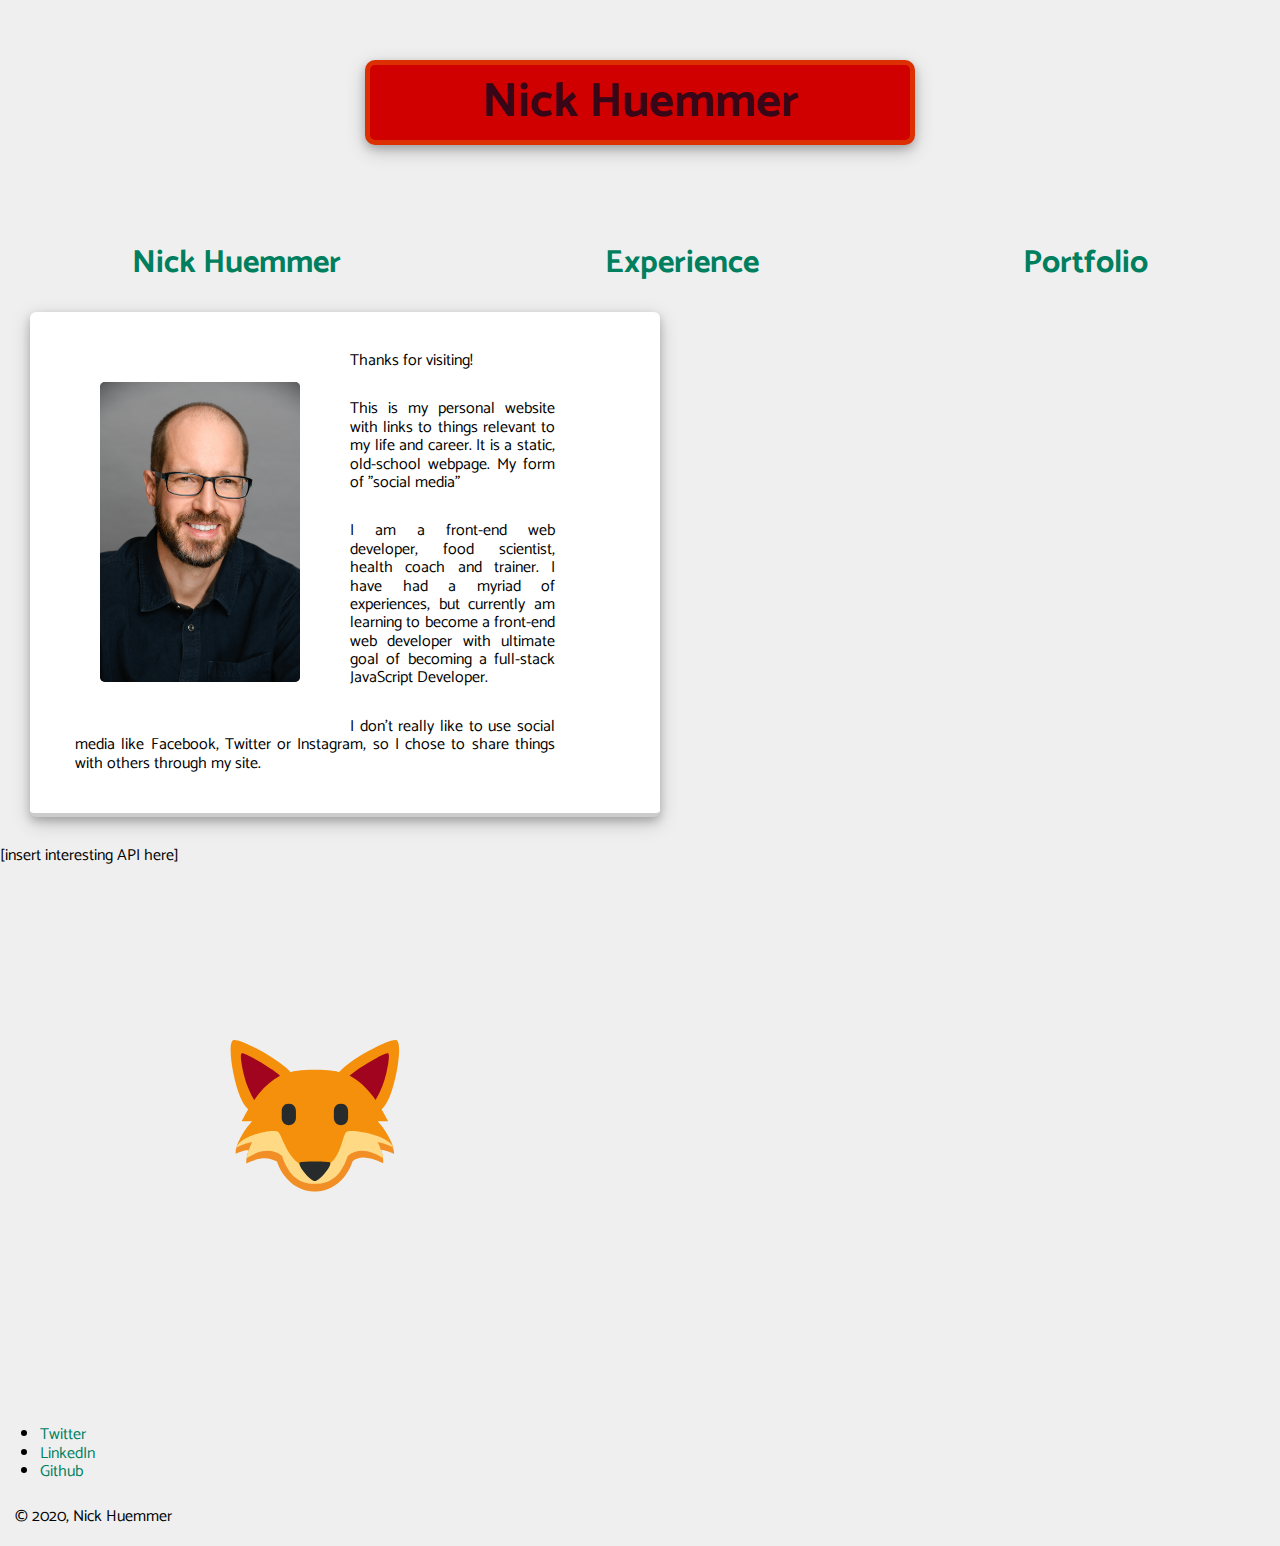
==== index.html @ ef483689 "first commit" ====
<!DOCTYPE html>
<html lang="en">
<head>
    <meta charset="UTF-8">
    <meta name="viewport" content="width=device-width, initial-scale=1.0">
    <link rel="stylesheet" href="css/normalize.css">
    <link rel="stylesheet" href="css/style.css">
    <link href="https://fonts.googleapis.com/css2?family=Catamaran:wght@500&display=swap" rel="stylesheet">
    <title>Nick Huemmer</title>
</head>
<body>

<header>
    <h1 class="name-title">Nick Huemmer</h1> 

    <nav class="main-nav">
        <ul class="nav">
        <li><a href="index.html">Nick Huemmer</a></li>
        <li><a href="experience.html">Experience</a></li>
        <li><a href="portfolio.html">Portfolio</a></li>
        </ul>
    </nav>
</header>


<div class="grid-container">
  
<main>
    <article class="card-intro">
        <img class="profile-image" src="img/lo-.jpg" alt="Photo of Nick">
        
            <div class="intro-text">
                <p>Thanks for visiting!</p>

                <p>This is my personal website with links to things relevant to my life and career.  It is a static, old-school webpage.  My form of "social media"</p>

                <p>I am a front-end web developer, food scientist, health coach and trainer. I have had a myriad of experiences,
                    but currently am learning to become a front-end web developer with ultimate goal of becoming a full-stack JavaScript Developer.</p>

                <p>I don't really like to use social media like Facebook, Twitter or Instagram, so I chose to share things with others through my site.</p>
            </div>     
    </article>

    <div class="aside">
        [insert interesting API here]
    </div>

    <div class="foxy">
            <?xml version="1.0" encoding="UTF-8"?>
                <svg class="foxy" xmlns="http://www.w3.org/2000/svg" xmlns:xlink="http://www.w3.org/1999/xlink" width="375pt" height="374.999991pt" viewBox="0 0 375 374.999991" version="1.2">
                    <defs>
                    <clipPath id="clip1">
                    <path d="M 12 232 L 363 232 L 363 356.644531 L 12 356.644531 Z M 12 232 "/>
                    </clipPath>
                    </defs>
                    <g id="surface1">
                    <path style=" stroke:none;fill-rule:nonzero;fill:rgb(95.689392%,56.469727%,4.708862%);fill-opacity:1;" d="M 139.574219 103.25 C 146.460938 130.890625 141.417969 154.351562 113.8125 161.234375 C 86.183594 168.113281 48.8125 213.117188 21.90625 146.171875 C 6.304688 107.386719 -7.320312 26.082031 8.167969 22.21875 C 23.65625 18.363281 132.699219 75.613281 139.574219 103.25 Z M 139.574219 103.25 "/>
                    <path style=" stroke:none;fill-rule:nonzero;fill:rgb(62.748718%,1.568604%,11.759949%);fill-opacity:1;" d="M 118.707031 109.042969 C 128.753906 125.152344 99.546875 156.8125 83.460938 166.878906 C 67.367188 176.941406 53.125 161.097656 37.269531 120.648438 C 30.339844 102.957031 19.835938 54.976562 25.726562 51.292969 C 31.609375 47.617188 108.652344 92.933594 118.707031 109.042969 Z M 118.707031 109.042969 "/>
                    <path style=" stroke:none;fill-rule:nonzero;fill:rgb(95.689392%,56.469727%,4.708862%);fill-opacity:1;" d="M 235.078125 103.25 C 228.203125 130.890625 233.226562 154.351562 260.855469 161.234375 C 288.484375 168.113281 325.84375 213.117188 352.757812 146.171875 C 368.351562 107.386719 381.976562 26.082031 366.488281 22.21875 C 351 18.363281 241.964844 75.613281 235.078125 103.25 Z M 235.078125 103.25 "/>
                    <path style=" stroke:none;fill-rule:nonzero;fill:rgb(62.748718%,1.568604%,11.759949%);fill-opacity:1;" d="M 255.957031 109.042969 C 245.910156 125.152344 275.117188 156.8125 291.203125 166.878906 C 307.289062 176.941406 321.53125 161.097656 337.386719 120.648438 C 344.3125 102.96875 354.820312 54.988281 348.9375 51.300781 C 343.046875 47.617188 266.015625 92.933594 255.957031 109.042969 Z M 255.957031 109.042969 "/>
                    <path style=" stroke:none;fill-rule:nonzero;fill:rgb(95.689392%,56.469727%,4.708862%);fill-opacity:1;" d="M 187.402344 97.523438 C 118.101562 74.40625 67.355469 118.195312 25.726562 201.554688 L 48.824219 201.554688 C 48.824219 201.554688 25.726562 224.660156 14.171875 259.339844 C 37.269531 247.777344 48.824219 247.777344 48.824219 247.777344 C 48.824219 247.777344 37.269531 270.902344 37.269531 282.464844 C 71.917969 259.339844 106.558594 259.339844 129.65625 294.015625 C 152.75 328.695312 187.402344 294.015625 187.402344 247.785156 Z M 187.402344 97.523438 "/>
                    <path style=" stroke:none;fill-rule:nonzero;fill:rgb(95.689392%,56.469727%,4.708862%);fill-opacity:1;" d="M 187.402344 97.523438 C 256.691406 74.40625 307.445312 118.195312 349.066406 201.546875 L 325.980469 201.546875 C 325.980469 201.546875 349.066406 224.652344 360.609375 259.328125 C 337.523438 247.765625 325.980469 247.765625 325.980469 247.765625 C 325.980469 247.765625 337.523438 270.890625 337.523438 282.453125 C 302.871094 259.328125 268.234375 259.328125 245.136719 294.007812 C 222.03125 328.683594 187.390625 294.007812 187.390625 247.777344 Z M 187.402344 97.523438 "/>
                    <path style=" stroke:none;fill-rule:nonzero;fill:rgb(95.689392%,56.469727%,4.708862%);fill-opacity:1;" d="M 187.402344 87.414062 L 187.371094 87.414062 C 68.757812 87.425781 86.851562 133.175781 99.566406 209.242188 C 112.273438 285.34375 127.300781 339.335938 187.402344 339.335938 C 247.480469 339.335938 262.488281 285.34375 275.214844 209.242188 C 287.90625 133.164062 305.992188 87.425781 187.402344 87.414062 Z M 187.402344 87.414062 "/>
                    <g clip-path="url(#clip1)" clip-rule="nonzero">
                    <path style=" stroke:none;fill-rule:nonzero;fill:rgb(94.509888%,56.079102%,14.898682%);fill-opacity:1;" d="M 362.25 273.34375 C 361.371094 213.558594 264.914062 234.117188 256.691406 242.214844 C 245.136719 253.566406 245.09375 322.914062 187.378906 322.914062 C 129.65625 322.914062 118.101562 253.566406 106.558594 242.214844 C 98.324219 234.117188 9.925781 227.519531 12.101562 273.34375 C 35.199219 261.78125 48.8125 265.132812 48.8125 265.132812 C 48.8125 265.132812 33.898438 273.78125 36.085938 294.289062 C 69.660156 279.019531 85.355469 281.199219 103.671875 290.363281 C 116.363281 328.308594 147.6875 356.691406 187.402344 356.691406 C 227.09375 356.691406 258 327.429688 270.683594 289.492188 C 285.941406 276.402344 309.484375 280.328125 337.824219 293.847656 C 340.882812 274.652344 325.980469 265.132812 325.980469 265.132812 C 325.980469 265.132812 339.164062 261.78125 362.25 273.34375 Z M 362.25 273.34375 "/>
                    </g>
                    <path style=" stroke:none;fill-rule:nonzero;fill:rgb(100%,85.099792%,51.368713%);fill-opacity:1;" d="M 360.617188 259.328125 C 351.15625 230.863281 264.914062 216.765625 256.691406 224.859375 C 245.136719 236.214844 245.09375 305.558594 187.378906 305.558594 C 129.65625 305.558594 118.101562 236.214844 106.558594 224.859375 C 98.324219 216.765625 23.65625 230.863281 14.171875 259.328125 C 37.269531 247.765625 48.824219 247.765625 48.824219 247.765625 C 48.824219 247.765625 37.269531 270.890625 37.269531 282.453125 C 65.210938 263.8125 93.140625 260.230469 115.015625 277.71875 C 127.707031 315.664062 147.6875 339.335938 187.402344 339.335938 C 227.09375 339.335938 247.050781 315.675781 259.734375 277.742188 C 281.628906 260.21875 309.582031 263.8125 337.53125 282.453125 C 337.53125 270.890625 325.988281 247.765625 325.988281 247.765625 C 325.988281 247.765625 337.53125 247.777344 360.617188 259.328125 Z M 360.617188 259.328125 "/>
                    <path style=" stroke:none;fill-rule:nonzero;fill:rgb(15.289307%,16.859436%,16.859436%);fill-opacity:1;" d="M 114.136719 178.640625 C 114.136719 178.640625 114.136719 162.929688 129.832031 162.929688 C 145.53125 162.929688 145.53125 178.640625 145.53125 178.640625 L 145.53125 194.351562 C 145.53125 194.351562 145.53125 210.0625 129.832031 210.0625 C 114.136719 210.0625 114.136719 194.351562 114.136719 194.351562 Z M 229.25 178.640625 C 229.25 178.640625 229.25 162.929688 244.949219 162.929688 C 260.644531 162.929688 260.644531 178.640625 260.644531 178.640625 L 260.644531 194.351562 C 260.644531 194.351562 260.644531 210.0625 244.949219 210.0625 C 229.25 210.0625 229.25 194.351562 229.25 194.351562 Z M 155.355469 291.839844 C 144.671875 294.015625 176.714844 333.398438 187.402344 333.398438 C 198.074219 333.398438 230.121094 294.015625 219.445312 291.839844 C 208.761719 289.660156 166.042969 289.660156 155.355469 291.839844 Z M 155.355469 291.839844 "/>
                    </g>
                </svg>
    </div>
    
</main>
        <footer>
            <ul>
            <li><a href="https://twitter.com/NickHuemmer" target="blank" class="social twitter">Twitter</a></li>
            <li><a href="https://www.linkedin.com/in/nickjhuemmer/" class="social linkedin">LinkedIn</a></li>
            <li><a href="https://github.com/ElDuke717" class="social github">Github</a></li>
            </ul>
            <p class="copyright">&copy; 2020, Nick Huemmer</p>
        </footer>
</div>
</body>

</html>
---- css/style.css ----
* {
    box-sizing: border-box;
}

:root {

}

body {
    margin: 0;
    padding: 0;
    font-family:'Catamaran', sans-serif; 
    background-color:  #efefef;
}

.name-title {
    font-size: xxx-large;
    color: #370617;
    display: flexbox;
    margin: auto;
    padding: 10px;
    background-color: #D00000;
    border:5px solid #dc2f02;
    width: 550px;
    text-align: center;
    border-radius: 10px;
    vertical-align: middle;
    margin-bottom: 100px;
    box-shadow: 0 4px 8px 0 rgba(0, 0, 0, 0.2), 0 6px 20px 0 rgba(0, 0, 0, 0.19);
}

.date {
  margin: auto;
}


h1 {
    margin: 10px;
    padding: 5px;
    /* font-size: xx-large; */
}

a {
    text-decoration: none;
    color: #007F5F;
  }
  a:hover {
    color: #AACC00;
    transition: 0.5s ease-in
  }

  p {
    text-align: justify;
    width: 500px;
    padding: 10px;
    margin: 10px 5px 10px 5px;
}


svg {
    width: 33.32%;
    padding: 20px;
    margin: auto;
  }

header {
    text-align: center;
    background-size: cover;
    overflow: hidden;
    padding-top: 60px;
}
.nav {
    display: flex;
    justify-content: space-around;
    font-weight: 700;
    list-style-type: none;
    margin: 0 auto;
    padding: 0;
    font-size: 2em;
    text-decoration: none;
  }

.profile-image {
  margin: 50px;
  width: 200px;
  height: 300px;
  border-radius: 5px;
  border: 10px; 
  float: left;
  box-shadow: inset 0 0 10px #000000;
  border: 5px; 
  
}

.profile-image:hover {
    transition: rotate(2deg);
}

.card-intro {
    margin: 30px;
    padding: 20px;
    min-width: 100%;
    text-align: center;
    background: #fff;
    border-bottom: 4px solid #ccc;
    border-radius: 6px;
    /* float: left; */
    box-shadow: 0 4px 8px 0 rgba(0, 0, 0, 0.2), 0 6px 20px 0 rgba(0, 0, 0, 0.19);
  }

  .intro-text {
    margin: 10px;
  }

  .card-skills {
    margin: 30px;
    padding: 20px 40px 40px;
    max-width: 800px;
    text-align: center;
    background: #fff;
    border-bottom: 4px solid #ccc;
    border-radius: 6px;
    float: right;
    box-shadow: 0 4px 8px 0 rgba(0, 0, 0, 0.2), 0 6px 20px 0 rgba(0, 0, 0, 0.19);
  }


  ul.skills {
    padding: 0;
    text-align: center;
  }
  
  .skills li {
    border-radius: 6px;
    display: inline-block;
    background: #ff9904;
    color: white;
    padding: 5px 10px;
    margin: 2px;
  }
  
  .skills li:nth-child(odd) {
    background: #0399ff;
  }

  .foxy {
    display: flex
  }

/* =================================
 Grid Layout
==================================== */
/* Styling starts at 320px and each media query builds from here. */

.grid-container {
  display: grid;
  grid-template-columns: repeat(1, 315px);
  grid-template-rows: repeat(autofit, minmax(160px, 1fr));
  gap: 15px;
  justify-content: center;
  margin: auto;
  
}
  /* =================================
Media Queries
==================================== */

/* Builds off grid parameters set for 320px */

header {
  grid-area: header;
}
.card-intro {
  grid-area: card-intro;
}
.aside {
  grid-area: aside;
}
footer {
  grid-area: footer;
}

@media (min-width: 768px) {
.grid-container {
  height: 100vh;
  display: grid;
  grid-template-columns: 1fr 1fr 1fr;
  grid-template-rows: 1fr 1fr 1fr 1fr;
  gap: 15px 15px;
  grid-template-areas:
    "header header header"
    "card-intro card-intro aside"
    "card-intro card-intro aside"
    "footer footer footer";
} 

@media (min-width: 1024px) {
  .grid-container {
    height: 100vh;
    display: grid;
    grid-template-columns: 1fr 1fr 1fr;
    grid-template-rows: 1fr 1fr 1fr 1fr;
    gap: 15px 15px;
    grid-template-areas:
      "header header header"
      "card-intro card-intro aside"
      "card-intro card-intro aside"
      "footer footer footer";
  } 

} 
}
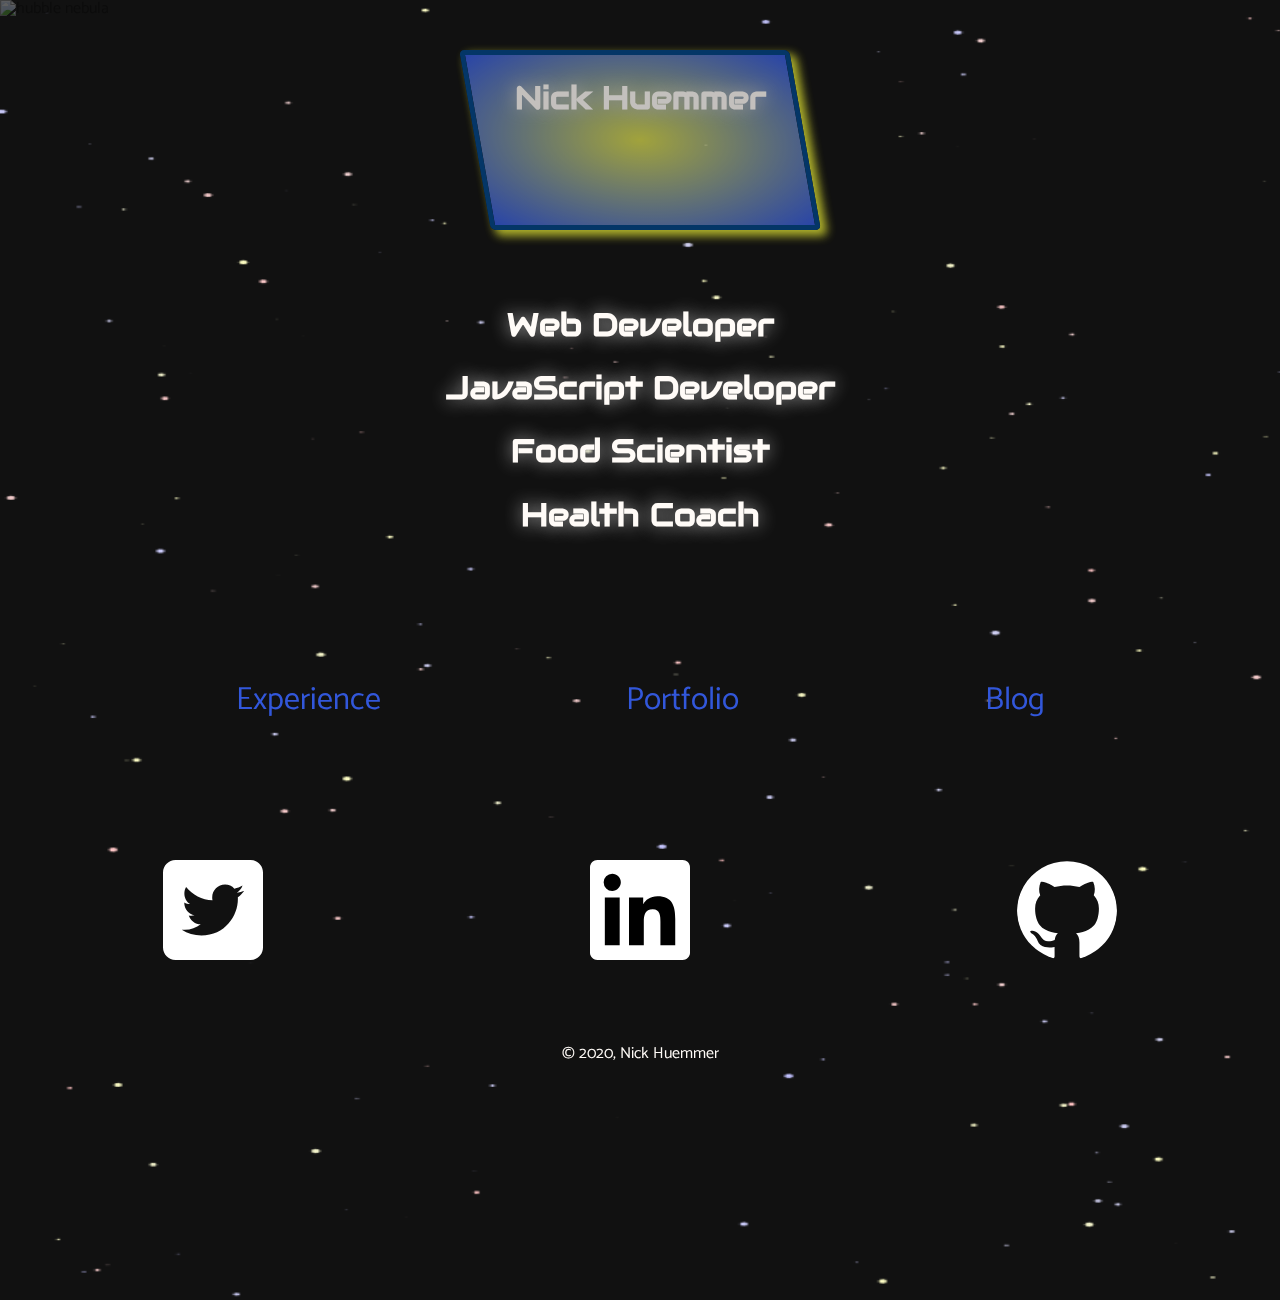
==== commit 5e7e6d33: "Latest styling and formatting changes, more functionality added" ====
--- a/index.html
+++ b/index.html
@@ -4,82 +4,111 @@
     <meta charset="UTF-8">
     <meta name="viewport" content="width=device-width, initial-scale=1.0">
     <link rel="stylesheet" href="css/normalize.css">
-    <link rel="stylesheet" href="css/style.css">
+    <link rel="stylesheet" href="css/styles.css">
+    <link rel="preconnect" href="https://fonts.gstatic.com">
+    <link rel="preconnect" href="https://fonts.gstatic.com">
+    <link rel="preconnect" href="https://fonts.gstatic.com">
+    <link href="https://fonts.googleapis.com/css2?family=Audiowide&display=swap" rel="stylesheet"> 
     <link href="https://fonts.googleapis.com/css2?family=Catamaran:wght@500&display=swap" rel="stylesheet">
     <title>Nick Huemmer</title>
 </head>
 <body>
+    <canvas id="starfield" width="1068" height="1043"></canvas>
+    <!-- <canvas id="nebula" width="1068" height="1043"></canvas>    -->
+    <img class="nebula" src="img/stsci-h-p1821a-m-1699x2000.png" alt="hubble nebula">
+    <div class="grid-container">
+        <div class="header">
+            <div class="name-title">
+                <h1 class="name">Nick Huemmer</h1>
 
-<header>
-    <h1 class="name-title">Nick Huemmer</h1> 
-
-    <nav class="main-nav">
-        <ul class="nav">
-        <li><a href="index.html">Nick Huemmer</a></li>
-        <li><a href="experience.html">Experience</a></li>
-        <li><a href="portfolio.html">Portfolio</a></li>
-        </ul>
-    </nav>
-</header>
-
-
-<div class="grid-container">
-  
-<main>
-    <article class="card-intro">
-        <img class="profile-image" src="img/lo-.jpg" alt="Photo of Nick">
+            </div>    
+        </div>
+        
+        <div class="card-1">
+            
         
             <div class="intro-text">
-                <p>Thanks for visiting!</p>
+                
+            <h2 class="job">Web Developer<h2>
+            <h2 class="job">JavaScript Developer<h2>
+            <h2 class="job">Food Scientist<h2>
+            <h2 class="job">Health Coach<h2>
 
-                <p>This is my personal website with links to things relevant to my life and career.  It is a static, old-school webpage.  My form of "social media"</p>
-
-                <p>I am a front-end web developer, food scientist, health coach and trainer. I have had a myriad of experiences,
-                    but currently am learning to become a front-end web developer with ultimate goal of becoming a full-stack JavaScript Developer.</p>
-
-                <p>I don't really like to use social media like Facebook, Twitter or Instagram, so I chose to share things with others through my site.</p>
             </div>     
-    </article>
-
-    <div class="aside">
-        [insert interesting API here]
-    </div>
-
-    <div class="foxy">
-            <?xml version="1.0" encoding="UTF-8"?>
-                <svg class="foxy" xmlns="http://www.w3.org/2000/svg" xmlns:xlink="http://www.w3.org/1999/xlink" width="375pt" height="374.999991pt" viewBox="0 0 375 374.999991" version="1.2">
-                    <defs>
-                    <clipPath id="clip1">
-                    <path d="M 12 232 L 363 232 L 363 356.644531 L 12 356.644531 Z M 12 232 "/>
-                    </clipPath>
-                    </defs>
-                    <g id="surface1">
-                    <path style=" stroke:none;fill-rule:nonzero;fill:rgb(95.689392%,56.469727%,4.708862%);fill-opacity:1;" d="M 139.574219 103.25 C 146.460938 130.890625 141.417969 154.351562 113.8125 161.234375 C 86.183594 168.113281 48.8125 213.117188 21.90625 146.171875 C 6.304688 107.386719 -7.320312 26.082031 8.167969 22.21875 C 23.65625 18.363281 132.699219 75.613281 139.574219 103.25 Z M 139.574219 103.25 "/>
-                    <path style=" stroke:none;fill-rule:nonzero;fill:rgb(62.748718%,1.568604%,11.759949%);fill-opacity:1;" d="M 118.707031 109.042969 C 128.753906 125.152344 99.546875 156.8125 83.460938 166.878906 C 67.367188 176.941406 53.125 161.097656 37.269531 120.648438 C 30.339844 102.957031 19.835938 54.976562 25.726562 51.292969 C 31.609375 47.617188 108.652344 92.933594 118.707031 109.042969 Z M 118.707031 109.042969 "/>
-                    <path style=" stroke:none;fill-rule:nonzero;fill:rgb(95.689392%,56.469727%,4.708862%);fill-opacity:1;" d="M 235.078125 103.25 C 228.203125 130.890625 233.226562 154.351562 260.855469 161.234375 C 288.484375 168.113281 325.84375 213.117188 352.757812 146.171875 C 368.351562 107.386719 381.976562 26.082031 366.488281 22.21875 C 351 18.363281 241.964844 75.613281 235.078125 103.25 Z M 235.078125 103.25 "/>
-                    <path style=" stroke:none;fill-rule:nonzero;fill:rgb(62.748718%,1.568604%,11.759949%);fill-opacity:1;" d="M 255.957031 109.042969 C 245.910156 125.152344 275.117188 156.8125 291.203125 166.878906 C 307.289062 176.941406 321.53125 161.097656 337.386719 120.648438 C 344.3125 102.96875 354.820312 54.988281 348.9375 51.300781 C 343.046875 47.617188 266.015625 92.933594 255.957031 109.042969 Z M 255.957031 109.042969 "/>
-                    <path style=" stroke:none;fill-rule:nonzero;fill:rgb(95.689392%,56.469727%,4.708862%);fill-opacity:1;" d="M 187.402344 97.523438 C 118.101562 74.40625 67.355469 118.195312 25.726562 201.554688 L 48.824219 201.554688 C 48.824219 201.554688 25.726562 224.660156 14.171875 259.339844 C 37.269531 247.777344 48.824219 247.777344 48.824219 247.777344 C 48.824219 247.777344 37.269531 270.902344 37.269531 282.464844 C 71.917969 259.339844 106.558594 259.339844 129.65625 294.015625 C 152.75 328.695312 187.402344 294.015625 187.402344 247.785156 Z M 187.402344 97.523438 "/>
-                    <path style=" stroke:none;fill-rule:nonzero;fill:rgb(95.689392%,56.469727%,4.708862%);fill-opacity:1;" d="M 187.402344 97.523438 C 256.691406 74.40625 307.445312 118.195312 349.066406 201.546875 L 325.980469 201.546875 C 325.980469 201.546875 349.066406 224.652344 360.609375 259.328125 C 337.523438 247.765625 325.980469 247.765625 325.980469 247.765625 C 325.980469 247.765625 337.523438 270.890625 337.523438 282.453125 C 302.871094 259.328125 268.234375 259.328125 245.136719 294.007812 C 222.03125 328.683594 187.390625 294.007812 187.390625 247.777344 Z M 187.402344 97.523438 "/>
-                    <path style=" stroke:none;fill-rule:nonzero;fill:rgb(95.689392%,56.469727%,4.708862%);fill-opacity:1;" d="M 187.402344 87.414062 L 187.371094 87.414062 C 68.757812 87.425781 86.851562 133.175781 99.566406 209.242188 C 112.273438 285.34375 127.300781 339.335938 187.402344 339.335938 C 247.480469 339.335938 262.488281 285.34375 275.214844 209.242188 C 287.90625 133.164062 305.992188 87.425781 187.402344 87.414062 Z M 187.402344 87.414062 "/>
-                    <g clip-path="url(#clip1)" clip-rule="nonzero">
-                    <path style=" stroke:none;fill-rule:nonzero;fill:rgb(94.509888%,56.079102%,14.898682%);fill-opacity:1;" d="M 362.25 273.34375 C 361.371094 213.558594 264.914062 234.117188 256.691406 242.214844 C 245.136719 253.566406 245.09375 322.914062 187.378906 322.914062 C 129.65625 322.914062 118.101562 253.566406 106.558594 242.214844 C 98.324219 234.117188 9.925781 227.519531 12.101562 273.34375 C 35.199219 261.78125 48.8125 265.132812 48.8125 265.132812 C 48.8125 265.132812 33.898438 273.78125 36.085938 294.289062 C 69.660156 279.019531 85.355469 281.199219 103.671875 290.363281 C 116.363281 328.308594 147.6875 356.691406 187.402344 356.691406 C 227.09375 356.691406 258 327.429688 270.683594 289.492188 C 285.941406 276.402344 309.484375 280.328125 337.824219 293.847656 C 340.882812 274.652344 325.980469 265.132812 325.980469 265.132812 C 325.980469 265.132812 339.164062 261.78125 362.25 273.34375 Z M 362.25 273.34375 "/>
+        </div>
+       
+        <nav class="aside">                       
+            <a class="link" href="experience.html">Experience</a>
+            <a class="link" href="portfolio.html">Portfolio</a>
+            <a class="link" href="blog.html">Blog</a>
+        </nav>
+        
+        <div class="footer">
+            <div class="foot-icons">
+                
+                    <a href="https://twitter.com/NickHuemmer" target="blank" class="social twitter">
+                    <?xml version="1.0" encoding="utf-8"?>
+                    <!-- Generator: Adobe Illustrator 20.0.0, SVG Export Plug-In . SVG Version: 6.00 Build 0)  -->
+                    <svg class= "social-svg" version="1.1" id="White" xmlns="http://www.w3.org/2000/svg" xmlns:xlink="http://www.w3.org/1999/xlink" x="0px" y="0px"
+                        viewBox="0 0 400 400" style="enable-background:new 0 0 400 400;" xml:space="preserve">
+                    <style type="text/css">
+                        .st0{fill:#FFFFFF;}
+                    </style>
+                    <path class="st0" d="M350,400H50c-27.6,0-50-22.4-50-50V50C0,22.4,22.4,0,50,0h300c27.6,0,50,22.4,50,50v300
+                        C400,377.6,377.6,400,350,400z M153.6,301.6c94.3,0,145.9-78.2,145.9-145.9c0-2.2,0-4.4-0.1-6.6c10-7.2,18.7-16.3,25.6-26.6
+                        c-9.2,4.1-19.1,6.8-29.5,8.1c10.6-6.3,18.7-16.4,22.6-28.4c-9.9,5.9-20.9,10.1-32.6,12.4c-9.4-10-22.7-16.2-37.4-16.2
+                        c-28.3,0-51.3,23-51.3,51.3c0,4,0.5,7.9,1.3,11.7c-42.6-2.1-80.4-22.6-105.7-53.6c-4.4,7.6-6.9,16.4-6.9,25.8
+                        c0,17.8,9.1,33.5,22.8,42.7c-8.4-0.3-16.3-2.6-23.2-6.4c0,0.2,0,0.4,0,0.7c0,24.8,17.7,45.6,41.1,50.3c-4.3,1.2-8.8,1.8-13.5,1.8
+                        c-3.3,0-6.5-0.3-9.6-0.9c6.5,20.4,25.5,35.2,47.9,35.6c-17.6,13.8-39.7,22-63.7,22c-4.1,0-8.2-0.2-12.2-0.7
+                        C97.7,293.1,124.7,301.6,153.6,301.6"/>
+                    </svg>
+                    </a>
+               
+                    <a href="https://www.linkedin.com/in/nickjhuemmer/" class="social linkedin">
+                    <svg class="social-svg" xmlns="http://www.w3.org/2000/svg" viewBox="0 0 32 32" width="64" height="64">
+                        <path d="M29.63.001H2.362C1.06.001 0 1.034 0 2.306V29.69C0 30.965 1.06 32 2.362 32h27.27C30.937 32 32 30.965 32 29.69V2.306C32 1.034 30.937.001 29.63.001z" fill="#fff"/>
+                        <path class="in" d="M4.745 11.997H9.5v15.27H4.745zm2.374-7.6c1.517 0 2.75 1.233 2.75 2.75S8.636 9.9 7.12 9.9a2.76 2.76 0 0 1-2.754-2.753 2.75 2.75 0 0 1 2.753-2.75m5.35 7.6h4.552v2.087h.063c.634-1.2 2.182-2.466 4.5-2.466 4.806 0 5.693 3.163 5.693 7.274v8.376h-4.743V19.84c0-1.77-.032-4.05-2.466-4.05-2.47 0-2.85 1.93-2.85 3.92v7.554h-4.742v-15.27z" fill="black" opacity="1"/>
+                        </svg>
+                    </a></li>
+                
+               
+                    <a href="https://github.com/ElDuke717" class="social github">
+                    <?xml version="1.0" encoding="iso-8859-1"?>
+                    <svg class= "social-svg octocat" version="1.1" id="Capa_1" xmlns="http://www.w3.org/2000/svg" xmlns:xlink="http://www.w3.org/1999/xlink" x="0px" y="0px"
+                        width="50px" height="50px" viewBox="0 0 438.549 438.549" style="enable-background:new 0 0 438.549 438.549;"
+                        xml:space="preserve">
+                    <g>
+                        <path d="M409.132,114.573c-19.608-33.596-46.205-60.194-79.798-79.8C295.736,15.166,259.057,5.365,219.271,5.365
+                            c-39.781,0-76.472,9.804-110.063,29.408c-33.596,19.605-60.192,46.204-79.8,79.8C9.803,148.168,0,184.854,0,224.63
+                            c0,47.78,13.94,90.745,41.827,128.906c27.884,38.164,63.906,64.572,108.063,79.227c5.14,0.954,8.945,0.283,11.419-1.996
+                            c2.475-2.282,3.711-5.14,3.711-8.562c0-0.571-0.049-5.708-0.144-15.417c-0.098-9.709-0.144-18.179-0.144-25.406l-6.567,1.136
+                            c-4.187,0.767-9.469,1.092-15.846,1c-6.374-0.089-12.991-0.757-19.842-1.999c-6.854-1.231-13.229-4.086-19.13-8.559
+                            c-5.898-4.473-10.085-10.328-12.56-17.556l-2.855-6.57c-1.903-4.374-4.899-9.233-8.992-14.559
+                            c-4.093-5.331-8.232-8.945-12.419-10.848l-1.999-1.431c-1.332-0.951-2.568-2.098-3.711-3.429c-1.142-1.331-1.997-2.663-2.568-3.997
+                            c-0.572-1.335-0.098-2.43,1.427-3.289c1.525-0.859,4.281-1.276,8.28-1.276l5.708,0.853c3.807,0.763,8.516,3.042,14.133,6.851
+                            c5.614,3.806,10.229,8.754,13.846,14.842c4.38,7.806,9.657,13.754,15.846,17.847c6.184,4.093,12.419,6.136,18.699,6.136
+                            c6.28,0,11.704-0.476,16.274-1.423c4.565-0.952,8.848-2.383,12.847-4.285c1.713-12.758,6.377-22.559,13.988-29.41
+                            c-10.848-1.14-20.601-2.857-29.264-5.14c-8.658-2.286-17.605-5.996-26.835-11.14c-9.235-5.137-16.896-11.516-22.985-19.126
+                            c-6.09-7.614-11.088-17.61-14.987-29.979c-3.901-12.374-5.852-26.648-5.852-42.826c0-23.035,7.52-42.637,22.557-58.817
+                            c-7.044-17.318-6.379-36.732,1.997-58.24c5.52-1.715,13.706-0.428,24.554,3.853c10.85,4.283,18.794,7.952,23.84,10.994
+                            c5.046,3.041,9.089,5.618,12.135,7.708c17.705-4.947,35.976-7.421,54.818-7.421s37.117,2.474,54.823,7.421l10.849-6.849
+                            c7.419-4.57,16.18-8.758,26.262-12.565c10.088-3.805,17.802-4.853,23.134-3.138c8.562,21.509,9.325,40.922,2.279,58.24
+                            c15.036,16.18,22.559,35.787,22.559,58.817c0,16.178-1.958,30.497-5.853,42.966c-3.9,12.471-8.941,22.457-15.125,29.979
+                            c-6.191,7.521-13.901,13.85-23.131,18.986c-9.232,5.14-18.182,8.85-26.84,11.136c-8.662,2.286-18.415,4.004-29.263,5.146
+                            c9.894,8.562,14.842,22.077,14.842,40.539v60.237c0,3.422,1.19,6.279,3.572,8.562c2.379,2.279,6.136,2.95,11.276,1.995
+                            c44.163-14.653,80.185-41.062,108.068-79.226c27.88-38.161,41.825-81.126,41.825-128.906
+                            C438.536,184.851,428.728,148.168,409.132,114.573z" fill="#fff"/>
                     </g>
-                    <path style=" stroke:none;fill-rule:nonzero;fill:rgb(100%,85.099792%,51.368713%);fill-opacity:1;" d="M 360.617188 259.328125 C 351.15625 230.863281 264.914062 216.765625 256.691406 224.859375 C 245.136719 236.214844 245.09375 305.558594 187.378906 305.558594 C 129.65625 305.558594 118.101562 236.214844 106.558594 224.859375 C 98.324219 216.765625 23.65625 230.863281 14.171875 259.328125 C 37.269531 247.765625 48.824219 247.765625 48.824219 247.765625 C 48.824219 247.765625 37.269531 270.890625 37.269531 282.453125 C 65.210938 263.8125 93.140625 260.230469 115.015625 277.71875 C 127.707031 315.664062 147.6875 339.335938 187.402344 339.335938 C 227.09375 339.335938 247.050781 315.675781 259.734375 277.742188 C 281.628906 260.21875 309.582031 263.8125 337.53125 282.453125 C 337.53125 270.890625 325.988281 247.765625 325.988281 247.765625 C 325.988281 247.765625 337.53125 247.777344 360.617188 259.328125 Z M 360.617188 259.328125 "/>
-                    <path style=" stroke:none;fill-rule:nonzero;fill:rgb(15.289307%,16.859436%,16.859436%);fill-opacity:1;" d="M 114.136719 178.640625 C 114.136719 178.640625 114.136719 162.929688 129.832031 162.929688 C 145.53125 162.929688 145.53125 178.640625 145.53125 178.640625 L 145.53125 194.351562 C 145.53125 194.351562 145.53125 210.0625 129.832031 210.0625 C 114.136719 210.0625 114.136719 194.351562 114.136719 194.351562 Z M 229.25 178.640625 C 229.25 178.640625 229.25 162.929688 244.949219 162.929688 C 260.644531 162.929688 260.644531 178.640625 260.644531 178.640625 L 260.644531 194.351562 C 260.644531 194.351562 260.644531 210.0625 244.949219 210.0625 C 229.25 210.0625 229.25 194.351562 229.25 194.351562 Z M 155.355469 291.839844 C 144.671875 294.015625 176.714844 333.398438 187.402344 333.398438 C 198.074219 333.398438 230.121094 294.015625 219.445312 291.839844 C 208.761719 289.660156 166.042969 289.660156 155.355469 291.839844 Z M 155.355469 291.839844 "/>
-                    </g>
-                </svg>
-    </div>
-    
-</main>
-        <footer>
-            <ul>
-            <li><a href="https://twitter.com/NickHuemmer" target="blank" class="social twitter">Twitter</a></li>
-            <li><a href="https://www.linkedin.com/in/nickjhuemmer/" class="social linkedin">LinkedIn</a></li>
-            <li><a href="https://github.com/ElDuke717" class="social github">Github</a></li>
-            </ul>
+                    </svg>
+                    </a>
+               
+            </div>
             <p class="copyright">&copy; 2020, Nick Huemmer</p>
-        </footer>
-</div>
+        </div>
+        
+        
+      </div>
+     
+      <script src="js/stars.js"></script>
 </body>
-
 </html>--- a/css/styles.css
+++ b/css/styles.css
@@ -0,0 +1,336 @@
+ /* * {
+  box-sizing: border-box;
+}  */
+
+:root {
+  --primary-text-color: #fffbf7;
+  --navigation-text-color: #3257da;
+  --navigation-hover-color: #d2d44b;
+  --title-background-color:  #031A6B;
+  --title-border-color: #004385;
+  --glow-color:  rgba(242, 245, 54, 0.938);
+  --font-title: 'Audiowide', cursive;
+  --font-text: Catamaran, sans-serif;
+  --text-shadow: #c9c9c9;
+}
+
+
+
+
+
+
+/*==============================
+    Element Styling
+================================*/
+
+h1 {
+    margin: 10px;
+    padding: 5px;
+}
+
+.link {
+  font-size: 2rem;
+  text-decoration: none;
+  color: var(--navigation-text-color);
+  margin: 10px;
+}
+
+.link:hover {
+  color: var(--navigation-hover-color);
+  transition: 0.5s ease-in;
+}
+
+p {
+    text-align: justify;
+    color: var(--primary-text-color);
+    width: auto;
+    font-family: var(--font-text);
+    padding: 10px;
+    margin: 10px 5px 10px 5px;
+}
+
+.job {
+  color: var(--primary-text-color);
+  font-family: var(--font-title);
+  font-size: 2rem;
+  text-shadow: 0 0 18px #a8a8a8;
+}
+
+.foxy {
+  height: 100px;
+  width: 100px;
+}
+
+/*==============================
+    Base Styles
+================================*/
+
+body {
+  margin: 0;
+  padding: 0;
+  font-family:'Catamaran', sans-serif; 
+  
+}
+
+canvas {
+  background: #111;
+  position:absolute;
+  left:0;
+  top:0;
+  z-index:-2;
+  width: 767px; 
+  height: 1300px;
+}
+
+.nebula {
+  position:absolute;
+  left:0;
+  top:0;
+  z-index:-1;
+  width: 767px; 
+  height: 1300px;
+  opacity: 0.33;
+} 
+
+.card-intro {
+    margin: 30px;
+    padding: 20px;
+    min-width: 100%;
+    text-align: center;
+    background: #fff;
+    border-bottom: 4px solid #ccc;
+    border-radius: 6px;
+    box-shadow: 0 4px 8px 0 rgba(0, 0, 0, 0.2), 0 6px 20px 0 rgba(0, 0, 0, 0.19);
+  }
+
+
+.name-title {    
+    display: flex;
+    justify-content: center;
+    margin: auto;
+    margin-top: 50px;
+    padding: 10px;
+    background-image: radial-gradient(var(--navigation-hover-color), var(--navigation-text-color));
+    border:5px solid var(--title-border-color);
+    width: 250px;
+    text-align: center;
+    border-radius: 5px;
+    vertical-align: middle;
+    margin-bottom: 50px;
+    transform: skew(10deg);
+    box-shadow: 5px 5px 10px 1px var(--glow-color);
+    text-shadow: 0 0 18px var(--text-shadow);
+    transition: 1.0s;
+}
+
+.name-title:hover {
+  opacity: 1;
+}
+
+.name {
+  /*//setting the net skew angle to 0 */ 
+  transform: skew(-10deg);
+  font-size: 2rem;
+  font-family: var(--font-title);
+  color: var(--primary-text-color);
+  opacity: 1;
+}
+
+.profile-image {
+    margin: 50px;
+    width: 200px;
+    height: 300px;
+    border-radius: 5px;
+    border: 10px; 
+    float: left;
+    box-shadow: inset 0 0 10px #000000;
+    border: 5px; 
+    
+  }
+  
+
+ 
+.intro-text {
+    margin: 10px 10px 10px 10px;
+    text-align:center 
+  }
+
+  .nav ul {
+    display: flex;
+    flex-direction: column ;
+    justify-content: flex-start;
+    
+    margin: 0 auto;
+    padding: 0;
+    
+  }
+
+  .nav li {
+    margin: 50px;
+    font-weight: 700;
+    font-size: 2em;
+    text-decoration: none;
+    list-style-type: none;
+  }
+
+/*==============================
+    Base Layout
+================================*/
+.grid-container {
+    display: grid;
+    grid-template-columns: 1fr;
+    grid-template-rows: 0.5fr 0.25fr 0.5fr;
+    gap: 15px 15px;
+  }
+  
+  .header {
+    display: flex;
+    flex-direction: row;
+    align-items: center;
+    justify-content: center;
+  }
+
+  .profile-image {
+    width: 100px;
+    height: 150px;
+  }
+
+  .aside {
+    display: flex;
+    flex-direction: column;
+    align-items: center;
+    justify-content: space-evenly;
+  }
+
+  .foot-icons {
+    display: flex;
+    flex-direction: column;
+    justify-content: space-around;
+    align-items: center;
+  }
+
+  .social-svg {
+    width: 100px;
+    height: 100px;
+    margin: 20px;
+    border-radius: 5px;
+  }
+
+  .octocat{
+    border-radius: 50%;
+  }
+
+  .social-svg:hover,
+  .in:hover {
+    background-color: var(--glow-color);
+    box-shadow: 0px 0px 100px 10px var(--glow-color);
+    transition: 1000ms ease-in;
+  }
+
+  /* .in:hover {
+    background-color: var(--glow-color);
+    transition: 1000ms ease-in;
+  } */
+
+  .copyright {
+    text-align: center;
+    margin-top: 50px;
+  }
+
+/*==============================
+    Media Queries
+================================*/
+
+@media (min-width: 768px) {
+  .grid-container {
+    display: grid;
+    grid-template-columns: 1fr;
+    grid-template-rows: 1fr 1fr 1fr 1fr;
+    gap: 0px 0px;
+    grid-template-areas:
+      "header"
+      "card-1"
+      "aside"
+      "footer";
+  }
+  
+  .header { grid-area: header; }
+  
+  .card-1 { grid-area: card-1; }
+  
+  .aside { grid-area: aside; }
+  
+  .footer { grid-area: footer; }
+  
+  .profile-image {
+    width: 200px;
+    height: 300px;
+  }
+
+  .aside {
+    display: flex;
+    flex-direction: row;
+    align-items: center;
+    justify-content: space-evenly;
+  }
+
+
+  .foot-icons {
+    display: flex;
+    flex-direction: row;
+    justify-content: space-around;
+  }
+
+  canvas {
+    background: #111;
+    position:absolute;
+    left:0;
+    top:0;
+    z-index:-2;
+    width: 1068px; 
+    height: 1300px;
+  }
+  
+  .nebula {
+    position:absolute;
+    left:0;
+    top:0;
+    z-index:-1;
+    width: 1068px; 
+    height: 1300px;
+    opacity: 0.33;
+  } 
+
+  .name-title {    
+    opacity: 0.75;
+    width: 300px;
+    height: 150px;
+    font-size: 2rem;
+  }
+}
+
+@media (min-width: 1024px) {
+  canvas {
+    background: #111;
+    position:absolute;
+    left:0;
+    top:0;
+    z-index:-2;
+    width: 2560px; 
+    height: 1300px;
+  }
+  
+  .nebula {
+    position:absolute;
+    left:0;
+    top:0;
+    z-index:-1;
+    width: 2560px; 
+    height: 1300px;
+    opacity: 0.33;
+  } 
+
+  .name-title {    
+    opacity: 0.75;
+}
+}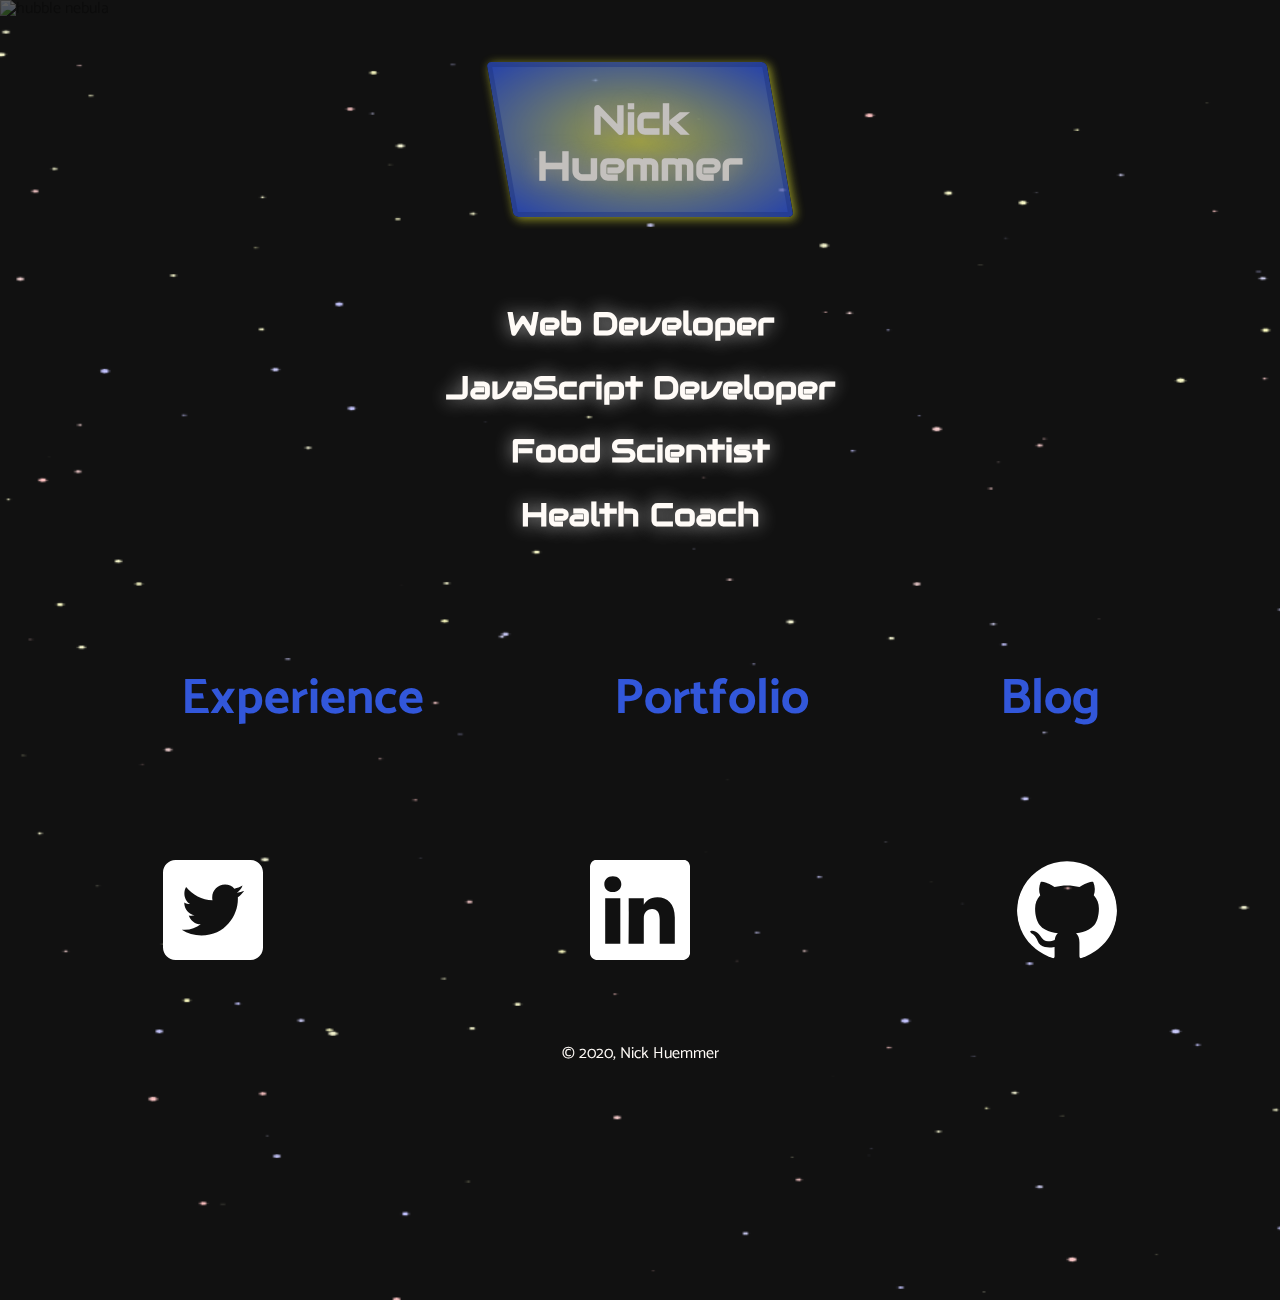
==== commit 5eba9807: "more formatting, color, effects and layout changes made." ====
--- a/index.html
+++ b/index.html
@@ -24,16 +24,12 @@
             </div>    
         </div>
         
-        <div class="card-1">
-            
-        
-            <div class="intro-text">
-                
-            <h2 class="job">Web Developer<h2>
-            <h2 class="job">JavaScript Developer<h2>
-            <h2 class="job">Food Scientist<h2>
-            <h2 class="job">Health Coach<h2>
-
+        <div class="card-1">    
+            <div class="intro-text">                
+                <h2 class="job">Web Developer<h2>
+                <h2 class="job">JavaScript Developer<h2>
+                <h2 class="job">Food Scientist<h2>
+                <h2 class="job">Health Coach<h2>
             </div>     
         </div>
        
@@ -65,9 +61,12 @@
                     </a>
                
                     <a href="https://www.linkedin.com/in/nickjhuemmer/" class="social linkedin">
-                    <svg class="social-svg" xmlns="http://www.w3.org/2000/svg" viewBox="0 0 32 32" width="64" height="64">
-                        <path d="M29.63.001H2.362C1.06.001 0 1.034 0 2.306V29.69C0 30.965 1.06 32 2.362 32h27.27C30.937 32 32 30.965 32 29.69V2.306C32 1.034 30.937.001 29.63.001z" fill="#fff"/>
-                        <path class="in" d="M4.745 11.997H9.5v15.27H4.745zm2.374-7.6c1.517 0 2.75 1.233 2.75 2.75S8.636 9.9 7.12 9.9a2.76 2.76 0 0 1-2.754-2.753 2.75 2.75 0 0 1 2.753-2.75m5.35 7.6h4.552v2.087h.063c.634-1.2 2.182-2.466 4.5-2.466 4.806 0 5.693 3.163 5.693 7.274v8.376h-4.743V19.84c0-1.77-.032-4.05-2.466-4.05-2.47 0-2.85 1.93-2.85 3.92v7.554h-4.742v-15.27z" fill="black" opacity="1"/>
+                        <?xml version="1.0" encoding="UTF-8"?>
+                        <svg class="social-svg" xmlns="http://www.w3.org/2000/svg" xmlns:xlink="http://www.w3.org/1999/xlink" width="375pt" height="374.999991pt" viewBox="0 0 375 374.999991" version="1.2">
+                        <g id="surface1">
+                        <path style=" stroke:none;fill-rule:nonzero;fill:#fff;fill-opacity:1;" d="M 201.703125 168.085938 L 201.703125 167.503906 C 201.582031 167.691406 201.453125 167.898438 201.324219 168.085938 Z M 201.703125 168.085938 "/>
+                        <path style=" stroke:none;fill-rule:nonzero;fill:#fff;fill-opacity:1;" d="M 347.40625 -2.074219 L 27.667969 -2.074219 C 12.359375 -2.074219 -0.046875 10.039062 -0.046875 24.949219 L -0.046875 348.164062 C -0.046875 363.082031 12.367188 375.183594 27.667969 375.183594 L 347.40625 375.183594 C 362.734375 375.183594 375.136719 363.070312 375.136719 348.164062 L 375.136719 24.949219 C 375.144531 10.023438 362.726562 -2.074219 347.40625 -2.074219 Z M 113.675781 313.742188 L 57.007812 313.742188 L 57.007812 143.390625 L 113.683594 143.390625 L 113.683594 313.742188 Z M 85.347656 120.121094 L 84.96875 120.121094 C 65.960938 120.121094 53.660156 107.027344 53.660156 90.691406 C 53.660156 73.980469 66.339844 61.257812 85.71875 61.257812 C 105.113281 61.257812 117.03125 73.980469 117.410156 90.691406 C 117.410156 107.035156 105.097656 120.121094 85.347656 120.121094 Z M 318.019531 313.742188 L 261.355469 313.742188 L 261.355469 222.585938 C 261.355469 199.695312 253.15625 184.070312 232.652344 184.070312 C 217 184.070312 207.675781 194.613281 203.570312 204.785156 C 202.074219 208.417969 201.710938 213.492188 201.710938 218.589844 L 201.710938 313.734375 L 145.042969 313.734375 C 145.042969 313.734375 145.785156 159.347656 145.042969 143.375 L 201.710938 143.375 L 201.710938 167.496094 C 209.242188 155.890625 222.707031 139.363281 252.789062 139.363281 C 290.070312 139.363281 318.035156 163.71875 318.035156 216.039062 Z M 318.019531 313.742188 "/>
+                        </g>
                         </svg>
                     </a></li>
                 
--- a/css/styles.css
+++ b/css/styles.css
@@ -6,47 +6,41 @@
   --primary-text-color: #fffbf7;
   --navigation-text-color: #3257da;
   --navigation-hover-color: #d2d44b;
-  --title-background-color:  #031A6B;
-  --title-border-color: #004385;
-  --glow-color:  rgba(242, 245, 54, 0.938);
+  --title-background-color:  #031a6ba8;
+  --title-border-color: #2542ac86;
+  --glow-color:  rgba(242, 245, 54, 0.712);
   --font-title: 'Audiowide', cursive;
-  --font-text: Catamaran, sans-serif;
+  --font-text: 'Catamaran', sans-serif;
   --text-shadow: #c9c9c9;
 }
-
-
-
-
-
 
 /*==============================
     Element Styling
 ================================*/
 
 h1 {
-    margin: 10px;
-    padding: 5px;
-}
-
-.link {
-  font-size: 2rem;
-  text-decoration: none;
-  color: var(--navigation-text-color);
   margin: 10px;
-}
-
-.link:hover {
-  color: var(--navigation-hover-color);
-  transition: 0.5s ease-in;
+  padding: 5px;
 }
 
 p {
-    text-align: justify;
-    color: var(--primary-text-color);
-    width: auto;
-    font-family: var(--font-text);
-    padding: 10px;
-    margin: 10px 5px 10px 5px;
+  text-align: justify;
+  color: var(--primary-text-color);
+  width: auto;
+  font-family: var(--font-text);
+  padding: 10px;
+  margin: 10px 5px 10px 5px;
+}
+
+/*==============================
+    Base Styles
+================================*/
+
+body {
+  margin: 0;
+  padding: 0;
+  font-family:'Catamaran', sans-serif; 
+  
 }
 
 .job {
@@ -61,15 +55,20 @@
   width: 100px;
 }
 
-/*==============================
-    Base Styles
-================================*/
-
-body {
-  margin: 0;
-  padding: 0;
-  font-family:'Catamaran', sans-serif; 
-  
+.link {
+  font-size: 50px;
+  font-weight: bold;
+  border-radius: 40%;
+  text-decoration: none;
+  color: var(--navigation-text-color);
+  margin: 10px;
+  transition: 1000ms ease-in-out;
+}
+
+.link:hover {
+  color: var(--navigation-hover-color);
+  /* background-color: var(--glow-color); */
+  /* box-shadow: 0px 0px 50px 5px var(--glow-color);   */
 }
 
 canvas {
@@ -78,8 +77,8 @@
   left:0;
   top:0;
   z-index:-2;
-  width: 767px; 
-  height: 1300px;
+  width: 900px; 
+  height: 1400px;
 }
 
 .nebula {
@@ -88,91 +87,112 @@
   top:0;
   z-index:-1;
   width: 767px; 
-  height: 1300px;
+  height: 1400px;
   opacity: 0.33;
 } 
 
 .card-intro {
-    margin: 30px;
-    padding: 20px;
-    min-width: 100%;
-    text-align: center;
-    background: #fff;
-    border-bottom: 4px solid #ccc;
-    border-radius: 6px;
-    box-shadow: 0 4px 8px 0 rgba(0, 0, 0, 0.2), 0 6px 20px 0 rgba(0, 0, 0, 0.19);
+  margin: 30px;
+  padding: 20px;
+  min-width: 100%;
+  text-align: center;
+  background: #fff;
+  border-bottom: 4px solid #ccc;
+  border-radius: 6px;
+  box-shadow: 0 4px 8px 0 rgba(0, 0, 0, 0.2), 0 6px 20px 0 rgba(0, 0, 0, 0.19);
   }
 
 
 .name-title {    
-    display: flex;
-    justify-content: center;
-    margin: auto;
-    margin-top: 50px;
-    padding: 10px;
-    background-image: radial-gradient(var(--navigation-hover-color), var(--navigation-text-color));
-    border:5px solid var(--title-border-color);
-    width: 250px;
-    text-align: center;
-    border-radius: 5px;
-    vertical-align: middle;
-    margin-bottom: 50px;
-    transform: skew(10deg);
-    box-shadow: 5px 5px 10px 1px var(--glow-color);
-    text-shadow: 0 0 18px var(--text-shadow);
-    transition: 1.0s;
-}
-
-.name-title:hover {
-  opacity: 1;
-}
+  display: flex;
+  justify-content: center;
+  margin: auto;
+  margin-top: 50px;
+  padding: 10px;
+  background-image: radial-gradient(var(--navigation-hover-color), var(--navigation-text-color));
+  border:5px solid var(--title-border-color);
+  width: 250px;
+  text-align: center;
+  border-radius: 5px;
+  vertical-align: middle;
+  margin-bottom: 50px;
+  transform: skew(10deg);
+  box-shadow: 2px 2px 10px 1px var(--glow-color);
+  text-shadow: 0 0 18px var(--text-shadow);
+  transition: 1.0s;
+}
+
 
 .name {
   /*//setting the net skew angle to 0 */ 
   transform: skew(-10deg);
-  font-size: 2rem;
+  font-size: 2.5rem;
   font-family: var(--font-title);
   color: var(--primary-text-color);
   opacity: 1;
+  padding: 10px;
+  text-shadow: 0 0 18px #a8a8a8;
 }
 
 .profile-image {
-    margin: 50px;
-    width: 200px;
-    height: 300px;
-    border-radius: 5px;
-    border: 10px; 
-    float: left;
-    box-shadow: inset 0 0 10px #000000;
-    border: 5px; 
-    
-  }
-  
-
+  margin: 50px;
+  width: 200px;
+  height: 300px;
+  border-radius: 5px;
+  border: 10px; 
+  float: left;
+  box-shadow: inset 0 0 10px #000000;
+  border: 5px; 
+  }
+  
  
 .intro-text {
     margin: 10px 10px 10px 10px;
     text-align:center 
   }
 
-  .nav ul {
-    display: flex;
-    flex-direction: column ;
-    justify-content: flex-start;
-    
-    margin: 0 auto;
-    padding: 0;
-    
-  }
-
-  .nav li {
-    margin: 50px;
-    font-weight: 700;
-    font-size: 2em;
-    text-decoration: none;
-    list-style-type: none;
-  }
-
+.nav ul {
+  display: flex;
+  flex-direction: column ;
+  justify-content: flex-start;    
+  margin: 0 auto;
+  padding: 0;    
+}
+
+.nav li {
+  margin: 50px;
+  font-weight: 700;
+  font-size: 2em;
+  text-decoration: none;
+  list-style-type: none;
+}
+.profile-image {
+  width: 100px;
+  height: 150px;
+}
+
+.social-svg {
+  width: 100px;
+  height: 100px;
+  margin: 20px;
+  border-radius: 5px;
+  text-shadow: 0 0 18px #a8a8a8;
+  transition: 1000ms ease-in-out;
+}
+
+.social-svg:hover {
+  background-color: var(--glow-color);
+  box-shadow: 0px 0px 50px 5px var(--glow-color);  
+}
+
+.octocat{
+  border-radius: 50%;
+}
+
+.copyright {
+  text-align: center;
+  margin-top: 50px;
+  }
 /*==============================
     Base Layout
 ================================*/
@@ -190,11 +210,6 @@
     justify-content: center;
   }
 
-  .profile-image {
-    width: 100px;
-    height: 150px;
-  }
-
   .aside {
     display: flex;
     flex-direction: column;
@@ -208,35 +223,7 @@
     justify-content: space-around;
     align-items: center;
   }
-
-  .social-svg {
-    width: 100px;
-    height: 100px;
-    margin: 20px;
-    border-radius: 5px;
-  }
-
-  .octocat{
-    border-radius: 50%;
-  }
-
-  .social-svg:hover,
-  .in:hover {
-    background-color: var(--glow-color);
-    box-shadow: 0px 0px 100px 10px var(--glow-color);
-    transition: 1000ms ease-in;
-  }
-
-  /* .in:hover {
-    background-color: var(--glow-color);
-    transition: 1000ms ease-in;
-  } */
-
-  .copyright {
-    text-align: center;
-    margin-top: 50px;
-  }
-
+  
 /*==============================
     Media Queries
 ================================*/
@@ -302,9 +289,9 @@
   } 
 
   .name-title {    
-    opacity: 0.75;
-    width: 300px;
-    height: 150px;
+    /* opacity: 0.75; */
+    width: 250px;
+    height: 125px;
     font-size: 2rem;
   }
 }
@@ -332,5 +319,5 @@
 
   .name-title {    
     opacity: 0.75;
-}
+  }
 }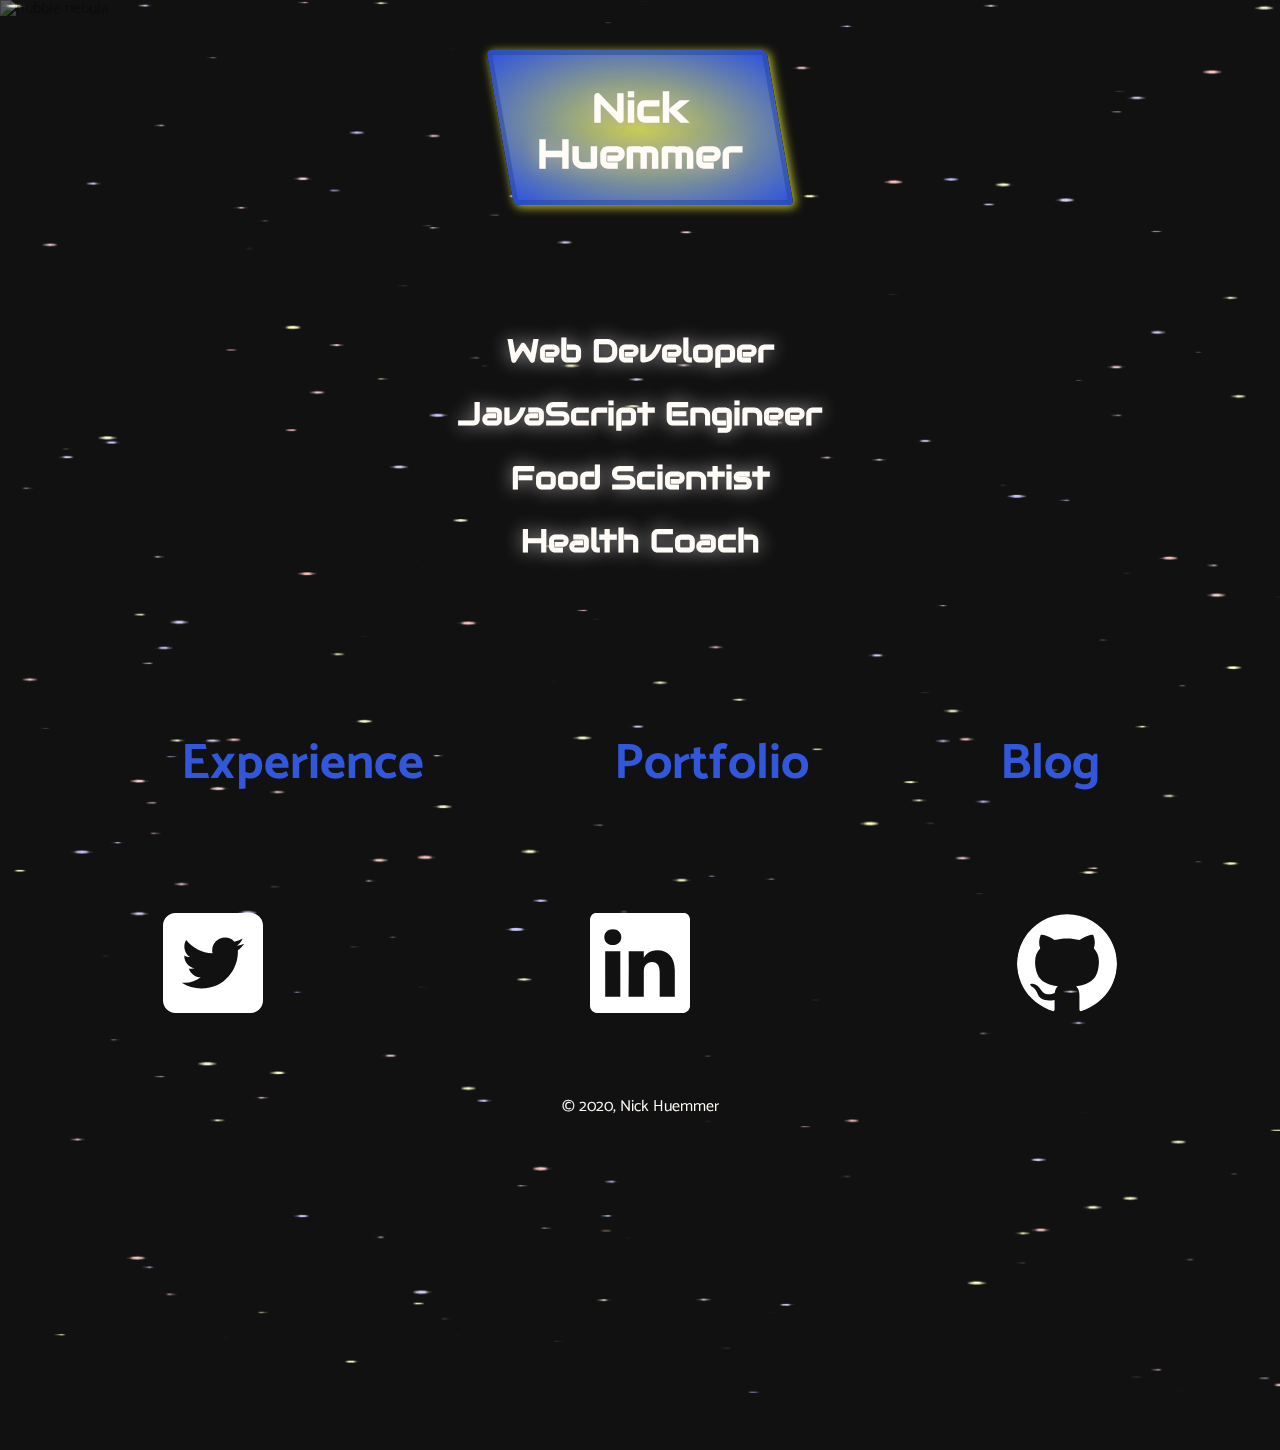
==== commit 5fadd97b: "Added Bootstrap blog components, hopefully this works!" ====
--- a/index.html
+++ b/index.html
@@ -13,7 +13,7 @@
     <title>Nick Huemmer</title>
 </head>
 <body>
-    <canvas id="starfield" width="1068" height="1043"></canvas>
+    <canvas id="starfield" width="321" height="1500"></canvas>
     <!-- <canvas id="nebula" width="1068" height="1043"></canvas>    -->
     <img class="nebula" src="img/stsci-h-p1821a-m-1699x2000.png" alt="hubble nebula">
     <div class="grid-container">
@@ -27,7 +27,7 @@
         <div class="card-1">    
             <div class="intro-text">                
                 <h2 class="job">Web Developer<h2>
-                <h2 class="job">JavaScript Developer<h2>
+                <h2 class="job">JavaScript Engineer<h2>
                 <h2 class="job">Food Scientist<h2>
                 <h2 class="job">Health Coach<h2>
             </div>     
@@ -36,7 +36,7 @@
         <nav class="aside">                       
             <a class="link" href="experience.html">Experience</a>
             <a class="link" href="portfolio.html">Portfolio</a>
-            <a class="link" href="blog.html">Blog</a>
+            <a class="link" href="blog/index.html">Blog</a>
         </nav>
         
         <div class="footer">
--- a/css/styles.css
+++ b/css/styles.css
@@ -50,9 +50,8 @@
   text-shadow: 0 0 18px #a8a8a8;
 }
 
-.foxy {
-  height: 100px;
-  width: 100px;
+.job:hover {
+  text-shadow: 0 0 18px var(--glow-color);
 }
 
 .link {
@@ -67,6 +66,7 @@
 
 .link:hover {
   color: var(--navigation-hover-color);
+  text-shadow: 0 0 18px var(--glow-color);
   /* background-color: var(--glow-color); */
   /* box-shadow: 0px 0px 50px 5px var(--glow-color);   */
 }
@@ -77,8 +77,8 @@
   left:0;
   top:0;
   z-index:-2;
-  width: 900px; 
-  height: 1400px;
+  width:100%;
+  height:1450px;
 }
 
 .nebula {
@@ -86,8 +86,8 @@
   left:0;
   top:0;
   z-index:-1;
-  width: 767px; 
-  height: 1400px;
+  width: 100%; 
+  height: 1450px;
   opacity: 0.33;
 } 
 
@@ -148,7 +148,9 @@
  
 .intro-text {
     margin: 10px 10px 10px 10px;
-    text-align:center 
+    /* width: 300px; */
+    padding: 10px;
+    text-align:center;
   }
 
 .nav ul {
@@ -203,6 +205,13 @@
     gap: 15px 15px;
   }
   
+  .card-1 {
+    display: flex;
+    flex-direction: row;
+    align-items: center;
+    justify-content: center;
+  }
+
   .header {
     display: flex;
     flex-direction: row;
@@ -232,7 +241,7 @@
   .grid-container {
     display: grid;
     grid-template-columns: 1fr;
-    grid-template-rows: 1fr 1fr 1fr 1fr;
+    grid-template-rows: 1fr 1.5fr 1fr 1fr;
     gap: 0px 0px;
     grid-template-areas:
       "header"
@@ -274,8 +283,8 @@
     left:0;
     top:0;
     z-index:-2;
-    width: 1068px; 
-    height: 1300px;
+    width: 100%; 
+    height: 1840px;
   }
   
   .nebula {
@@ -283,8 +292,8 @@
     left:0;
     top:0;
     z-index:-1;
-    width: 1068px; 
-    height: 1300px;
+    width: 1023px; 
+    height: 1840px;
     opacity: 0.33;
   } 
 
@@ -294,6 +303,21 @@
     height: 125px;
     font-size: 2rem;
   }
+
+  .intro-text {
+    margin: 10px 10px 10px 10px;
+    width: 500px;
+    padding: 10px;
+    text-align:center;
+     
+  }
+  .card-1 {
+    display: flex;
+    flex-direction: row;
+    align-items: center;
+    /* justify-content: center; */
+  }
+
 }
 
 @media (min-width: 1024px) {
@@ -303,8 +327,8 @@
     left:0;
     top:0;
     z-index:-2;
-    width: 2560px; 
-    height: 1300px;
+    width: 100%; 
+    height: 1450px;
   }
   
   .nebula {
@@ -312,12 +336,10 @@
     left:0;
     top:0;
     z-index:-1;
-    width: 2560px; 
-    height: 1300px;
+    width: 100%; 
+    height: 1450px;
     opacity: 0.33;
   } 
 
-  .name-title {    
-    opacity: 0.75;
-  }
+
 }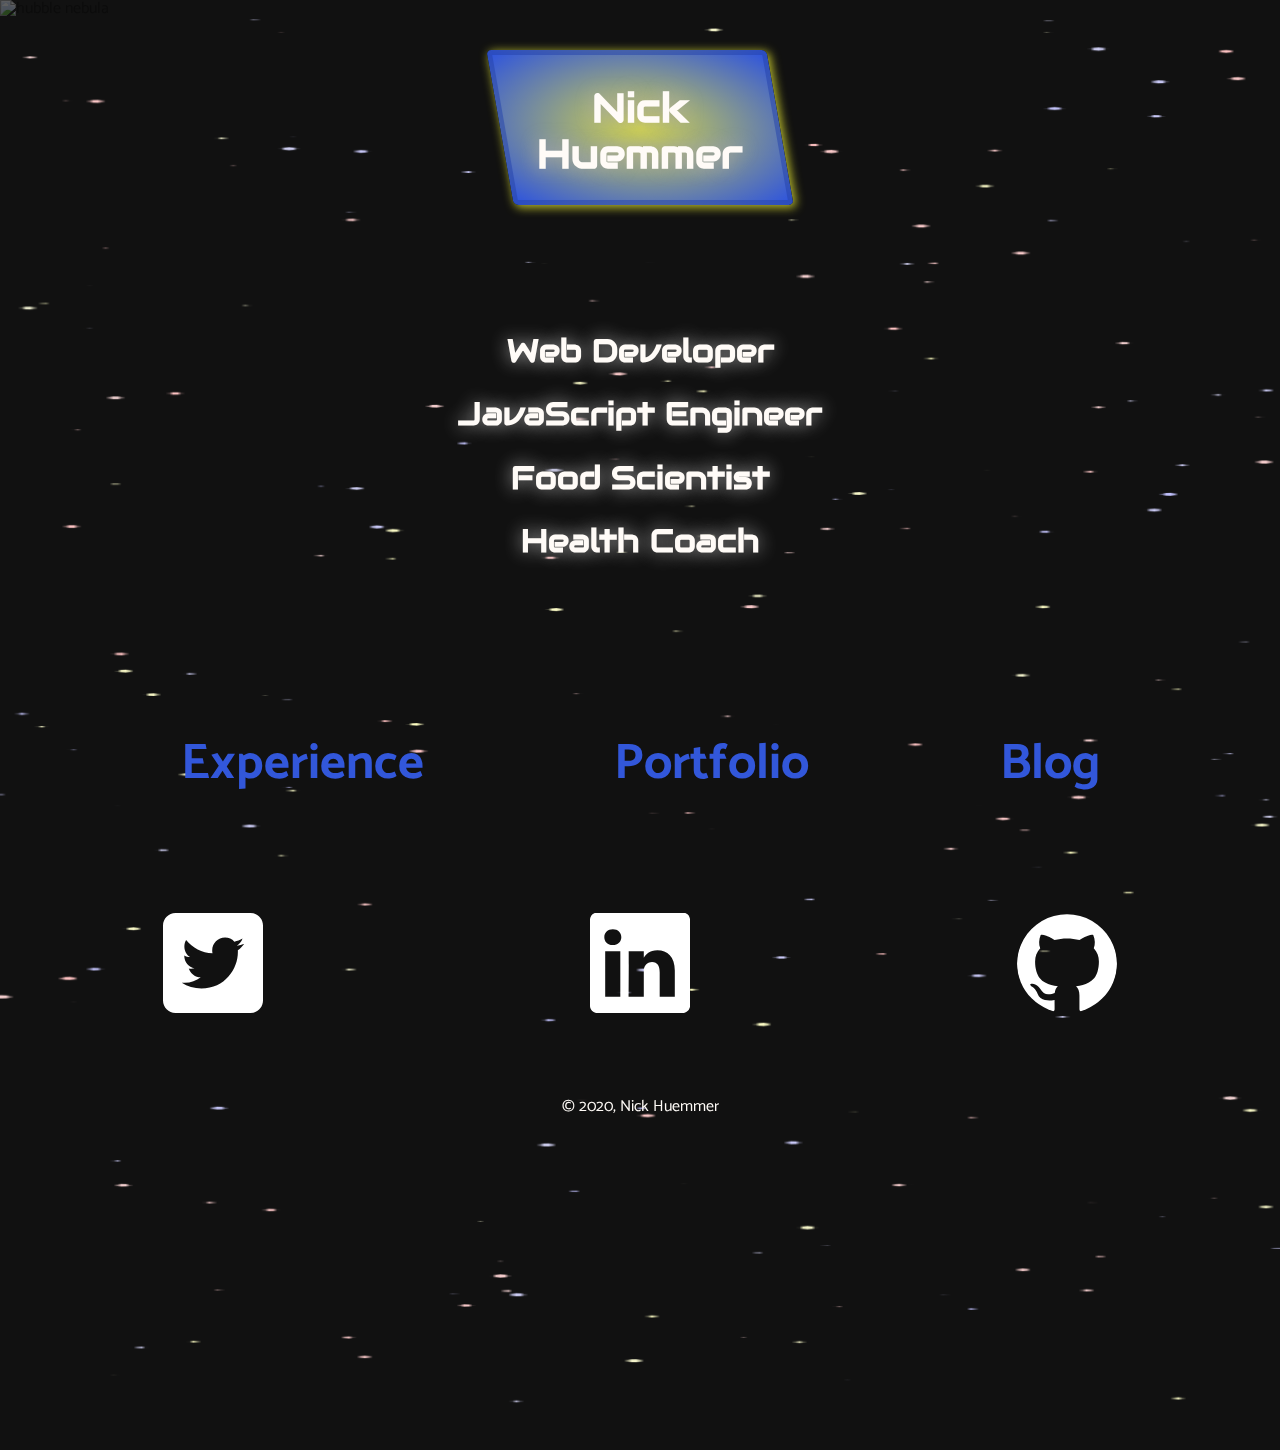
==== commit be6545a2: "Added the portfolio layout and associated files" ====
--- a/index.html
+++ b/index.html
@@ -35,7 +35,7 @@
        
         <nav class="aside">                       
             <a class="link" href="experience.html">Experience</a>
-            <a class="link" href="portfolio.html">Portfolio</a>
+            <a class="link" href="portfolio/portfolio.html">Portfolio</a>
             <a class="link" href="blog/index.html">Blog</a>
         </nav>
         
